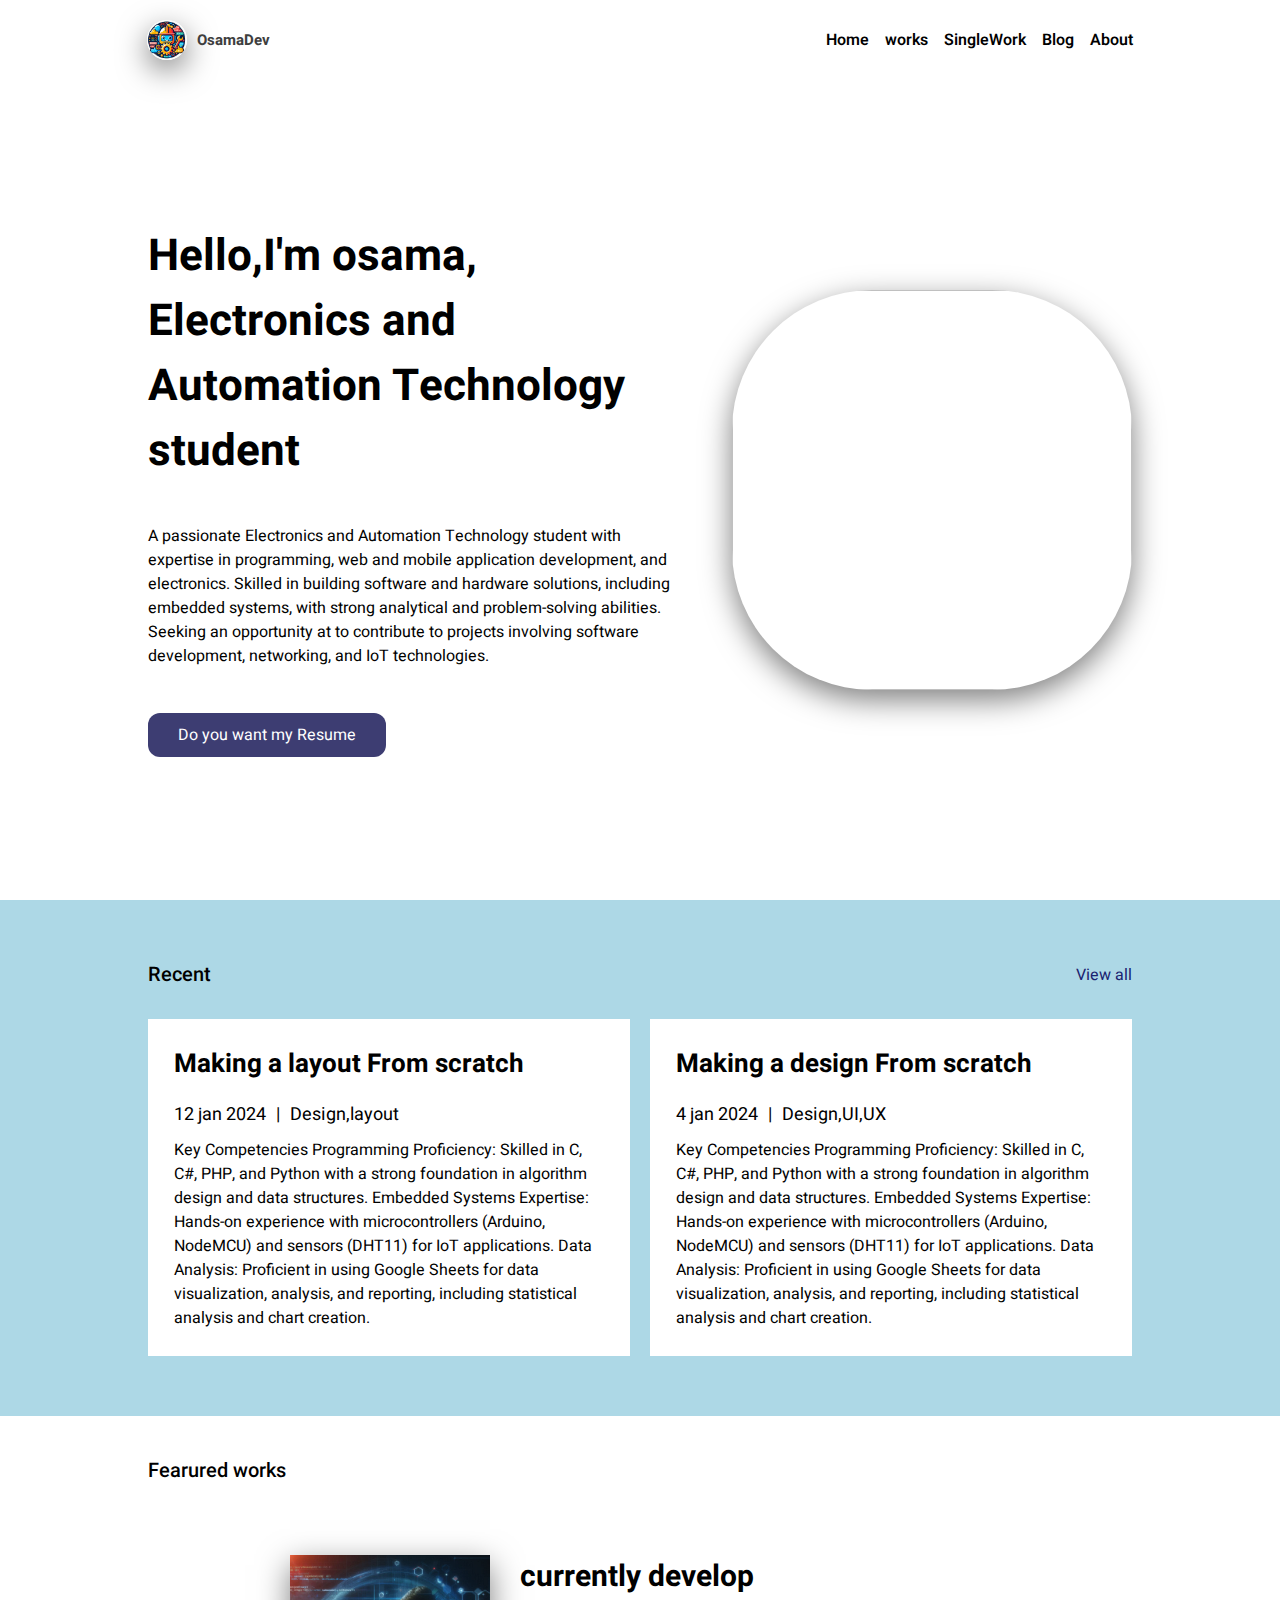
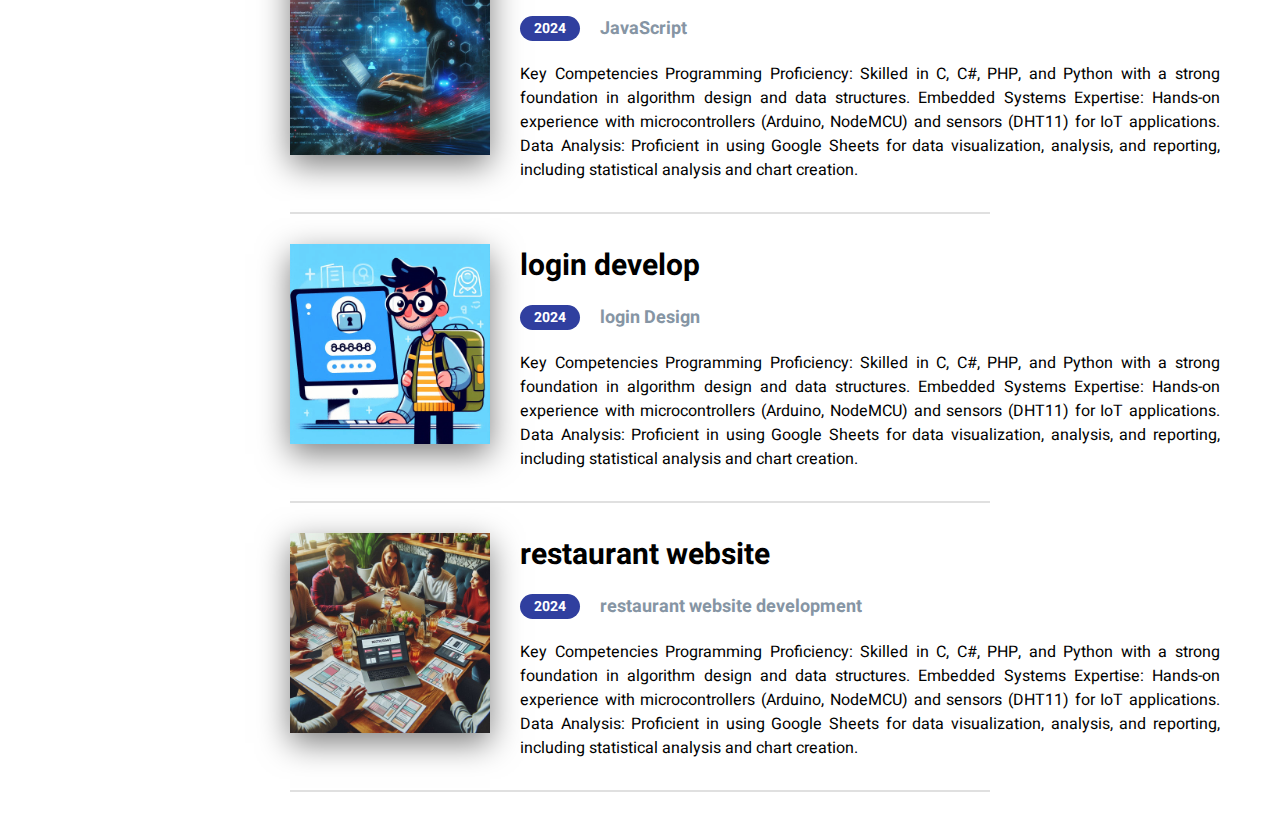
==== index.html @ 75bf3136 "Add files via upload" ====
<!DOCTYPE html>
<html lang="en">
<head>
    <meta charset="UTF-8">
    <meta name="viewport" content="width=device-width, initial-scale=1.0">
    <link href='https://unpkg.com/boxicons@2.1.4/css/boxicons.min.css' rel='stylesheet'>
    <link rel="stylesheet" href="style.css">
    <title>osama</title>
</head>
<body>

    <nav>
        <div class="logo">
            <img src="assets/cv.png" alt="logo">
            <a href="#">OsamaDev</a>
        </div>
        <div class="nav-links">
            <a href="index.html">Home</a>
            <a href="works.html">works</a>
            <a href="single-works.html">SingleWork</a>
            <a href="blog.html">Blog</a>
            <a href="About.html">About</a>
        </div>
    </nav>
    
    <div class="main">
        <div class="info">
            <h1>Hello,I'm osama, <br>Electronics and Automation Technology student </br></h1>
            <p>A passionate Electronics and Automation Technology student with expertise in programming, web and mobile application development, and electronics. Skilled in building software and hardware solutions, including embedded systems, with strong analytical and problem-solving abilities. Seeking an opportunity at  to contribute to projects involving software development, networking, and IoT technologies.</p>
             <button>Do you want my Resume</button>
        </div>
        <img src="assets/osa1.png" alt="">
    </div>

    <div class="recent">
        <div class="header">
            <h4>Recent</h4>
            <a href="blog.html">View all</a>
        </div>
   
    <div class="posts">
        <div class="post-item">
            <h3>Making a layout From scratch</h3>
            <div class="info">
                <h5>12 jan 2024</h5>
                <h5>|</h5>
                <h5>Design,layout</h5>
            </div>
            <p>Key Competencies
                Programming Proficiency: Skilled in C, C#, PHP, and Python with a strong foundation in algorithm design and data structures.
                
                Embedded Systems Expertise: Hands-on experience with microcontrollers (Arduino, NodeMCU) and sensors (DHT11) for IoT applications.
                
                Data Analysis: Proficient in using Google Sheets for data visualization, analysis, and reporting, including statistical analysis and chart creation.</p>
        </div>
        <div class="post-item">
            <h3>Making a design From scratch</h3>
            <div class="info">
                <h5>4 jan 2024</h5>
                <h5>|</h5>
                <h5>Design,UI,UX</h5>
            </div>
            <p>Key Competencies
                Programming Proficiency: Skilled in C, C#, PHP, and Python with a strong foundation in algorithm design and data structures.
                
                Embedded Systems Expertise: Hands-on experience with microcontrollers (Arduino, NodeMCU) and sensors (DHT11) for IoT applications.
                
                Data Analysis: Proficient in using Google Sheets for data visualization, analysis, and reporting, including statistical analysis and chart creation.</p>
        </div>
     </div>
    </div>
    <div class="separator">
        <h4>Fearured works</h4>
    </div>
   <div class="featured">
    <div class="item">
        <img src="assets/develop image.png" >
        <div class="details">
            <h3> currently develop</h3>
            <div class="item-info">
                <div class="year-badge">2024</div>
                <h4>JavaScript</h4>
            </div>
            <p>Key Competencies
                Programming Proficiency: Skilled in C, C#, PHP, and Python with a strong foundation in algorithm design and data structures.
                
                Embedded Systems Expertise: Hands-on experience with microcontrollers (Arduino, NodeMCU) and sensors (DHT11) for IoT applications.
                
                Data Analysis: Proficient in using Google Sheets for data visualization, analysis, and reporting, including statistical analysis and chart creation.</p>
        </div>
    </div>
    <div class="item">
        <img src="assets/login image.png" >
        <div class="details">
            <h3>login develop</h3>
            <div class="item-info">
                <div class="year-badge">2024</div>
                <h4>login Design</h4>
            </div>
            <p>Key Competencies
                Programming Proficiency: Skilled in C, C#, PHP, and Python with a strong foundation in algorithm design and data structures.
                
                Embedded Systems Expertise: Hands-on experience with microcontrollers (Arduino, NodeMCU) and sensors (DHT11) for IoT applications.
                
                Data Analysis: Proficient in using Google Sheets for data visualization, analysis, and reporting, including statistical analysis and chart creation.</p>
        </div>
    </div>
    <div class="item">
        <img src="assets/restaurant website development.png" >
        <div class="details">
            <h3>restaurant website</h3>
            <div class="item-info">
                <div class="year-badge">2024</div>
                <h4>restaurant website development</h4>
            </div>
            <p>Key Competencies
                Programming Proficiency: Skilled in C, C#, PHP, and Python with a strong foundation in algorithm design and data structures.
                
                Embedded Systems Expertise: Hands-on experience with microcontrollers (Arduino, NodeMCU) and sensors (DHT11) for IoT applications.
                
                Data Analysis: Proficient in using Google Sheets for data visualization, analysis, and reporting, including statistical analysis and chart creation.</p>
        </div>
    </div>
   </div>
    
</body>
</html>
---- style.css ----
@import url('https://fonts.googleapis.com/css2?family=Heebo:wght@100..900&display=swap');

* {
    margin: 0;
    padding: 0;
    box-sizing: border-box;
    font-family: 'Heebo', sans-serif;
}

img {
    object-fit: cover;
    object-position: top;
    box-shadow: 0 10px 30px rgba(0, 0, 0, 0.5);
}

a {
    text-decoration: none;
    color: black;
}

nav {
    padding: 20px 147px;
    background-color:white;
    display: flex;
    align-items: center;
    justify-content: space-between;
    font-weight: 600;

}
nav .logo {
    display: flex;
    align-items: center;
    gap: 10px;
}
nav .logo img {
    width: 40px;
    height: 40px;
    border-radius: 50%;
}
nav .logo a{
    font-size: 15px;
    color: #3e3e3e;
    font-weight: bold;
}
nav .nav-links{
    display: flex;
    gap: 16px;
}
nav .nav-links a{
    transition:color 0.3s ease;
}
nav .nav-links a:hover,
nav .nav-links a.selected{
    color: #303f9f;
}/**nav ba end **/

/**main**/
.main {
    padding: 0 148px;
    display: flex;
    align-items: center;
    justify-content: space-between;
    gap: 50px;
    height: calc(100vh - 80px); /* Added space around the minus sign */
}

.main .info h1 {
    font-size: 44px;
    margin-bottom: 40px;
}

.main .info p{
    font-size: 16px;
    margin-bottom: 45px;
    width: 100%;
}
.main .info button{
    padding: 10px 30px;
    background-color: rgb(61, 61, 114);
    border: none;
    color: #fff;
    font-size: 16px;
    border-radius: 12px;
    cursor: pointer;
    transition: background 0.3s ease;
}
.main .info button:hover{
    background: #1a2371;

}
.main img{
    width: 400px;
    height: 400px;
    border-radius: 140px;
}
.recent{
    padding:60px 148px;
    background-color:lightblue;
}
.recent .header{
    display: flex;
    align-items:center ;
    justify-content: space-between;
    margin-bottom: 30px;
}
.recent .header h4,
.separator h4{
    font-size: 20px;
    font-weight: 550;
    
}
.recent .header a{
    color: #1a2371;
}
.recent .posts{
    display: flex;
    justify-content: center;
    gap: 20px;

}
.recent .posts  .post-item{
   background-color: #fff;
   padding: 26px; 
}
.recent .posts  .post-item h3{
    font-size: 26px;
    margin-bottom: 18px;
    
}
.recent .posts  .post-item  .info{
    display: flex;
    gap: 10px;
    margin-bottom: 10px;
}
.recent .posts  .post-item  .info h5{
    font-size: 18px;
    font-weight: 400;
}
.recent .posts  .post-item  .info p{
    width: 400px;
}
/*featured***************/

.separator{
    padding: 40px 148px 0;
}
.separator h4{
    margin-bottom: 30px;
}
.featured{
    padding:40px 290px 0 ;
}
.featured .item{
    display: flex;
    gap: 30px;
    margin-bottom: 30px;
    padding-bottom: 30px;
    border-bottom: 2px solid #e0e0e0;
}


.featured  .item img{
    width: 320px;
    height: 200px;
    border: radius 6px;;
}
.featured .item .details h3{
    font-size: 30px;
    margin-bottom: 16px;
}

.featured .item .details .item-info{
    display: flex;
    align-items: center;
    gap: 20px;
    margin-bottom: 20px;
}
.featured .item .details .item-info .year-badge{
    background-color: #303f9f;
    padding: 2px 14px;
    color: #fff;
    border-radius: 16px;
    font-size: 14px;
    font-weight: bold;
}
.featured .item .details .item-info   h4{
    color: #8695a4;
    font-size: 18px;

}
.featured .item .details p{
    width: 700px;
    text-align: justify;
}
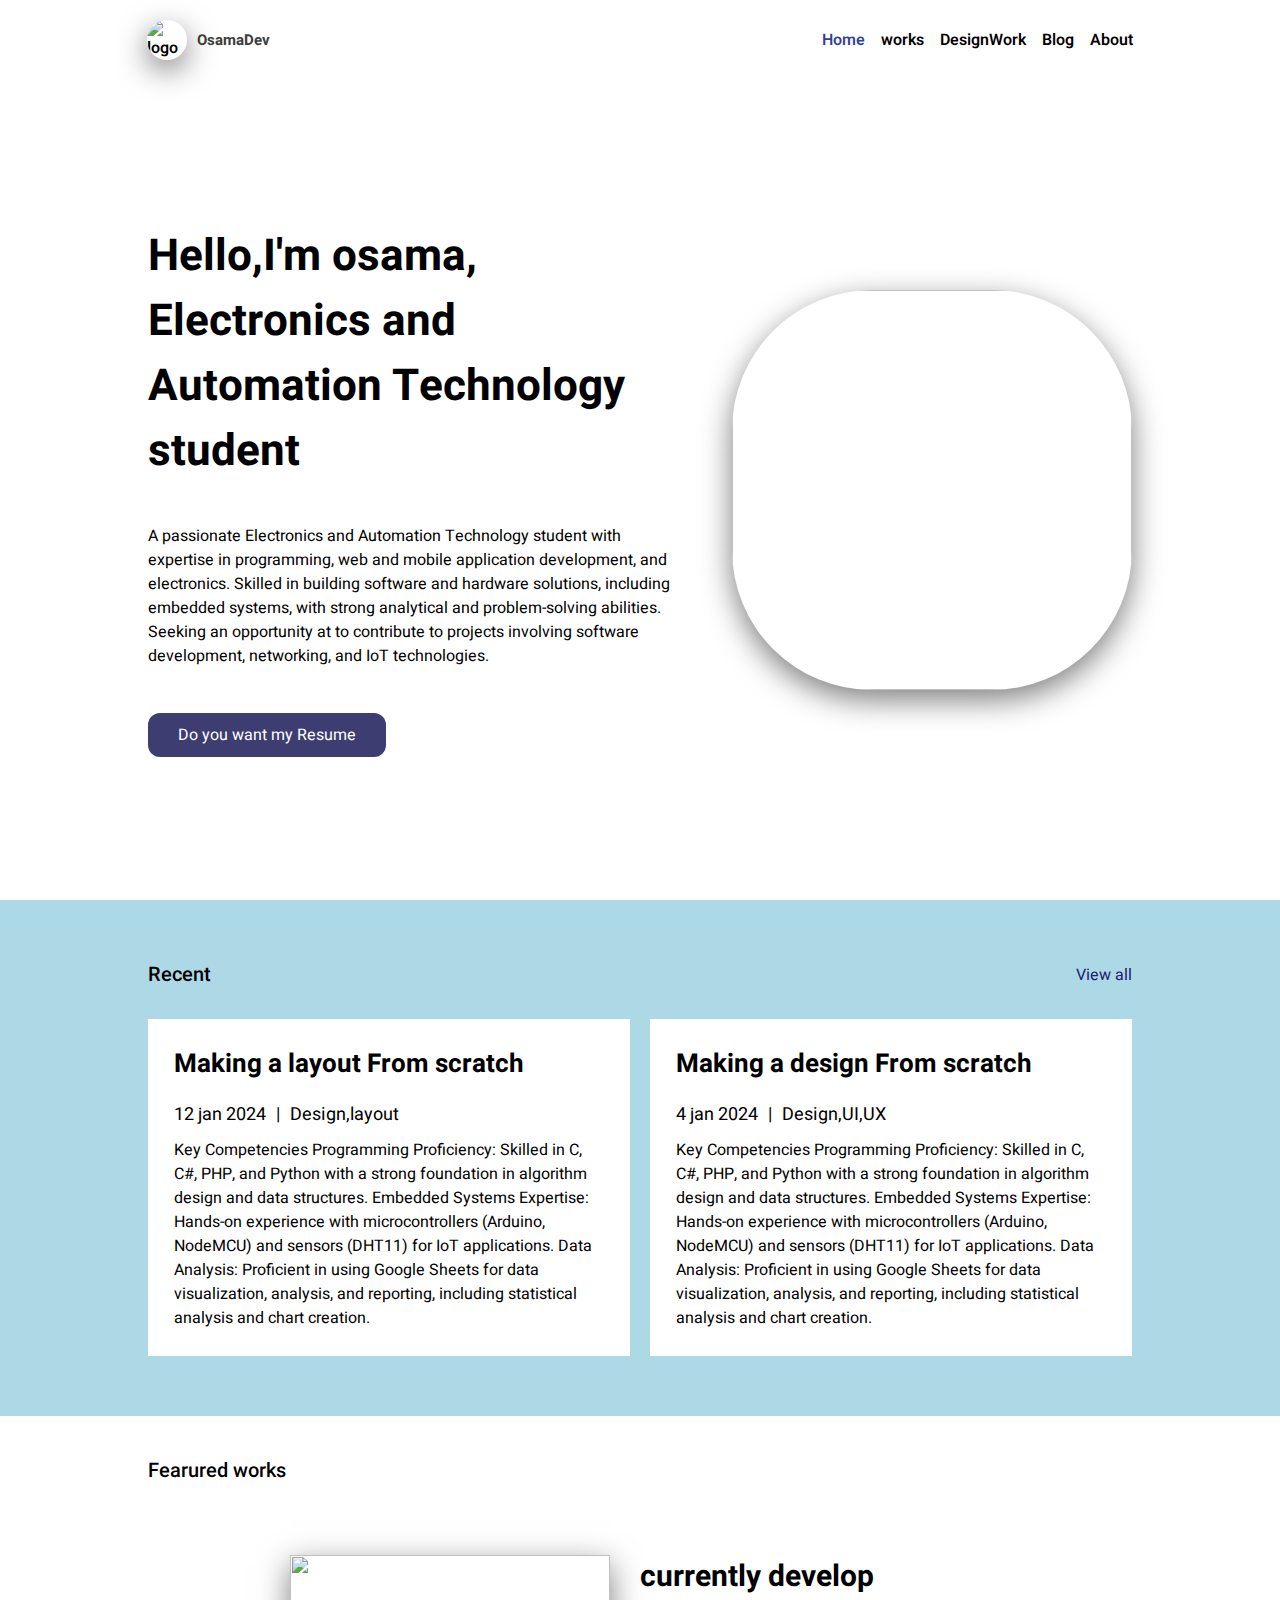
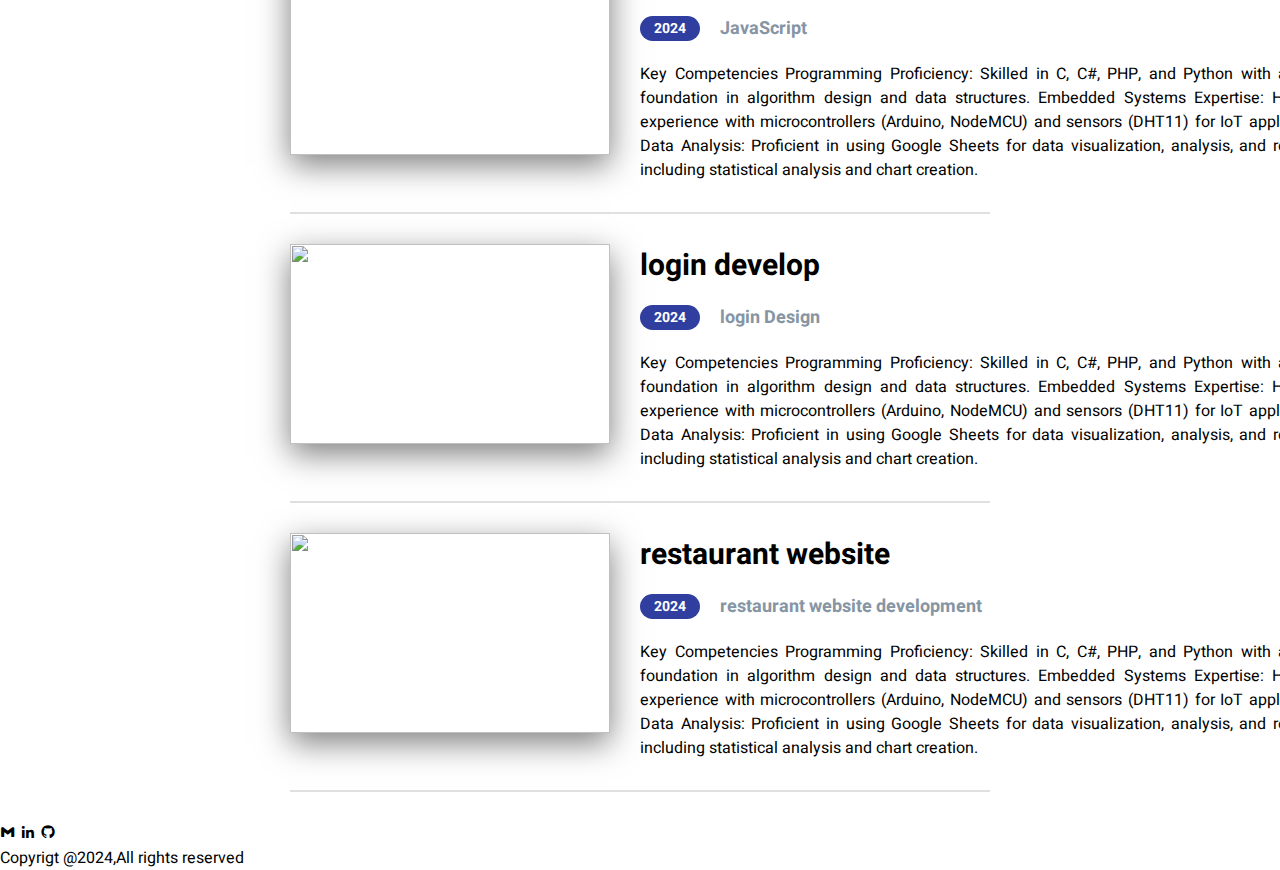
==== commit 73fd7dd5: "Update index.html" ====
--- a/index.html
+++ b/index.html
@@ -15,9 +15,9 @@
             <a href="#">OsamaDev</a>
         </div>
         <div class="nav-links">
-            <a href="index.html">Home</a>
+            <a class="selected" href="index.html">Home</a>
             <a href="works.html">works</a>
-            <a href="single-works.html">SingleWork</a>
+            <a href="Design-works.html">DesignWork</a>
             <a href="blog.html">Blog</a>
             <a href="About.html">About</a>
         </div>
@@ -29,7 +29,7 @@
             <p>A passionate Electronics and Automation Technology student with expertise in programming, web and mobile application development, and electronics. Skilled in building software and hardware solutions, including embedded systems, with strong analytical and problem-solving abilities. Seeking an opportunity at  to contribute to projects involving software development, networking, and IoT technologies.</p>
              <button>Do you want my Resume</button>
         </div>
-        <img src="assets/osa1.png" alt="">
+        <img src="assets/Untitled design (2).png" alt="">
     </div>
 
     <div class="recent">
@@ -122,6 +122,15 @@
         </div>
     </div>
    </div>
+
+   <footer>
+    <div class="socials">
+        <a href="mailto:osamakamith65@gmail.com" target="_blank"><i class='bx bxl-gmail'></i></a>
+        <a href="https://www.linkedin.com/in/osama-kamith-b586572b5/?lipi=urn%3Ali%3Apage%3Ad_flagship3_resumebuilder%3Bm65z63DBRg%2Bh3v%2B8VKQwhg%3D%3D" target="_blank"><i class='bx bxl-linkedin'></i></a>
+        <a href="https://github.com/osama-cloud" target="_blank"><i class='bx bxl-github'></i></a>
+        </div>
+        <p>Copyrigt @2024,All rights reserved</p>
+   </footer>
     
 </body>
 </html>
